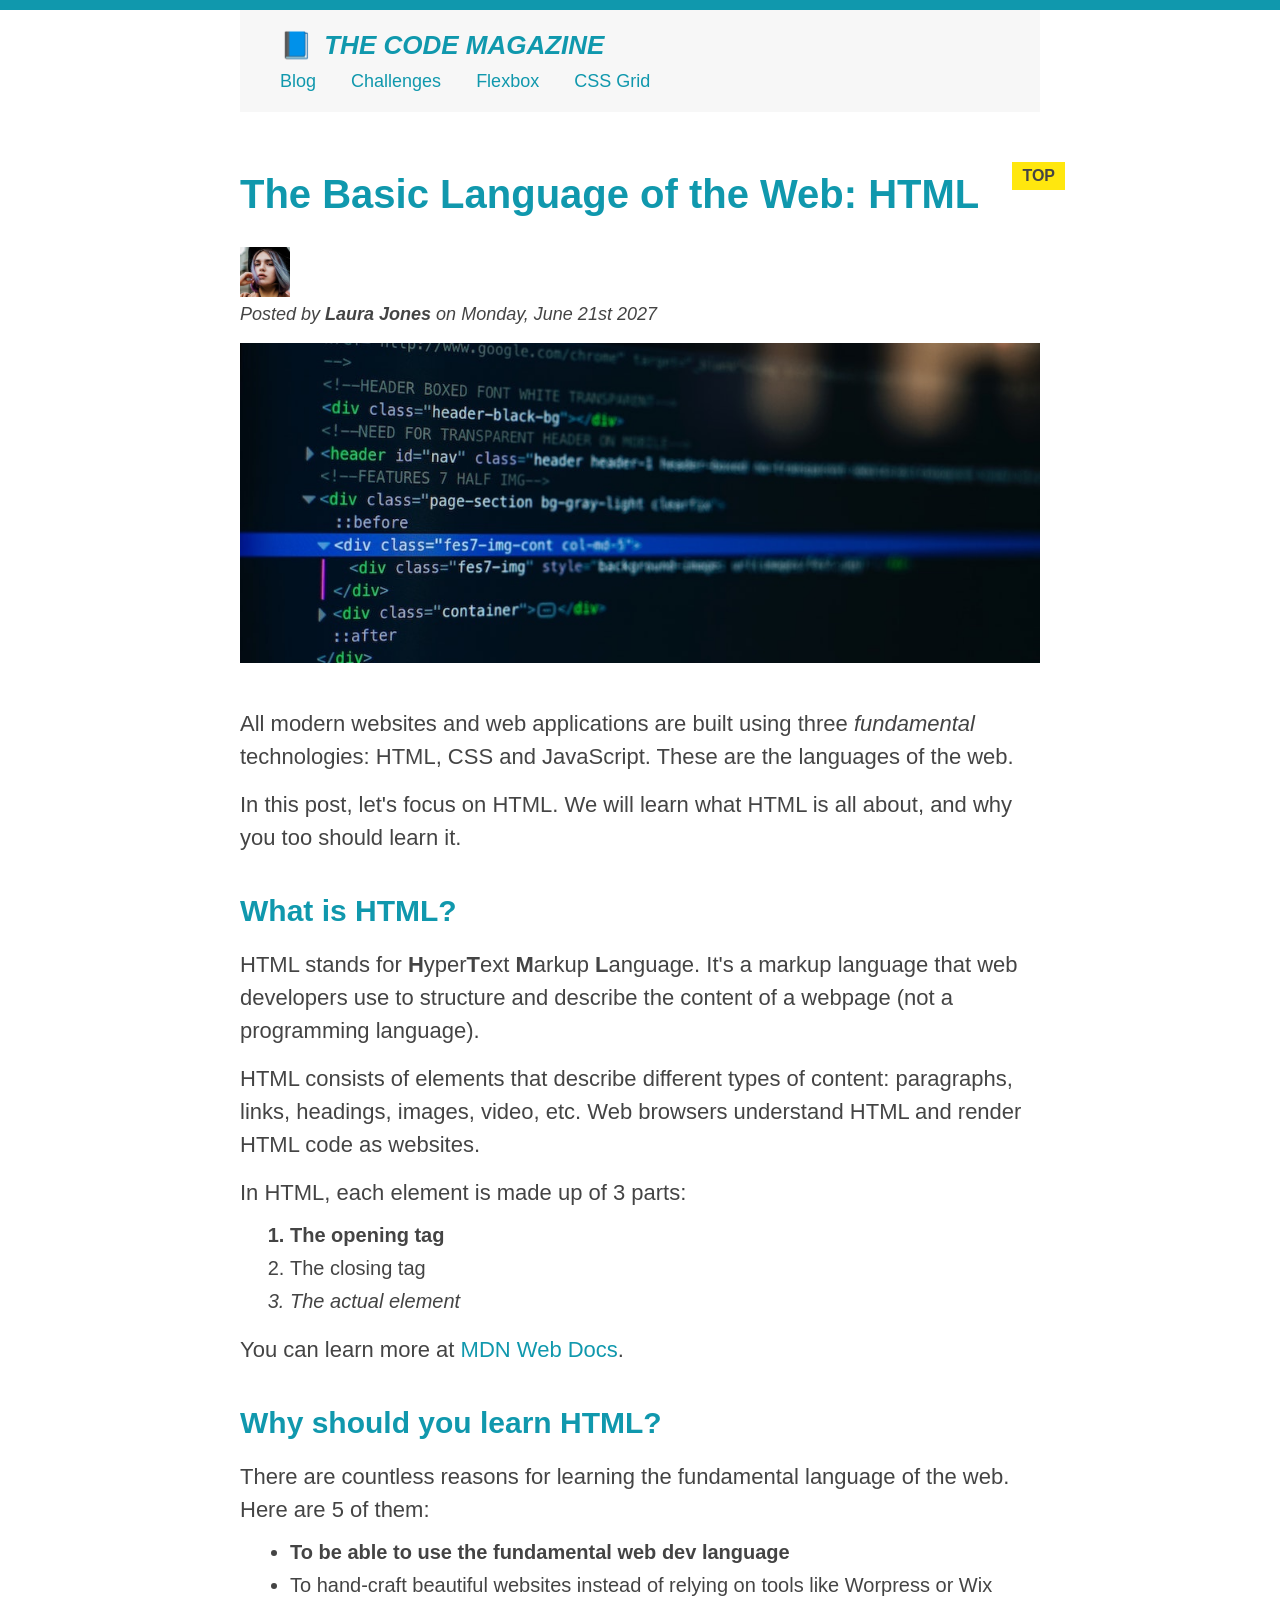
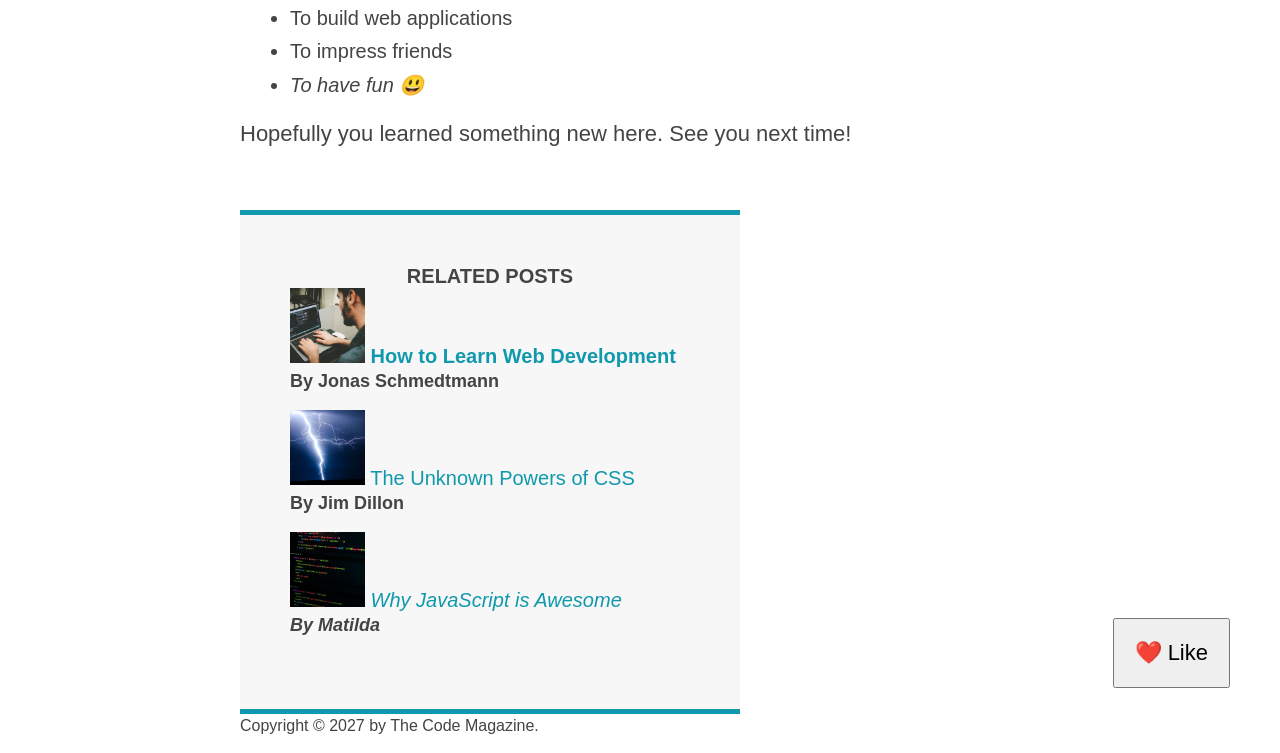
==== html-css-course-master/final/03-CSS-Fundamentals/index.html @ 180cc09f "Practice DS , HTML , CSS" ====
<!DOCTYPE html>
<html lang="en">
  <head>
    <meta charset="UTF-8" />
    <link href="style.css" rel="stylesheet" />

    <title>The Basic Language of the Web: HTML</title>
  </head>

  <body>
    <!--
    <h1>The Basic Language of the Web: HTML</h1>
    <h2>The Basic Language of the Web: HTML</h2>
    <h3>The Basic Language of the Web: HTML</h3>
    <h4>The Basic Language of the Web: HTML</h4>
    <h5>The Basic Language of the Web: HTML</h5>
    <h6>The Basic Language of the Web: HTML</h6>
    -->

    <div class="container">
      <header class="main-header">
        <h1>📘 The Code Magazine</h1>

        <nav>
          <!-- <strong>This is the navigation</strong> -->
          <a href="blog.html">Blog</a>
          <a href="#">Challenges</a>
          <a href="#">Flexbox</a>
          <a href="#">CSS Grid</a>
        </nav>
      </header>

      <article>
        <header class="post-header">
          <h2>The Basic Language of the Web: HTML</h2>

          <img
            src="img/laura-jones.jpg"
            alt="Headshot of Laura Jones"
            height="50"
            width="50"
          />

          <p id="author">
            Posted by <strong>Laura Jones</strong> on Monday, June 21st 2027
          </p>

          <img
            src="img/post-img.jpg"
            alt="HTML code on a screen"
            width="500"
            height="200"
            class="post-img"
          />
          <button>❤️ Like</button>
        </header>

        <p>
          All modern websites and web applications are built using three
          <em>fundamental</em>
          technologies: HTML, CSS and JavaScript. These are the languages of the
          web.
        </p>

        <p>
          In this post, let's focus on HTML. We will learn what HTML is all
          about, and why you too should learn it.
        </p>

        <h3>What is HTML?</h3>
        <p>
          HTML stands for <strong>H</strong>yper<strong>T</strong>ext
          <strong>M</strong>arkup <strong>L</strong>anguage. It's a markup
          language that web developers use to structure and describe the content
          of a webpage (not a programming language).
        </p>
        <p>
          HTML consists of elements that describe different types of content:
          paragraphs, links, headings, images, video, etc. Web browsers
          understand HTML and render HTML code as websites.
        </p>
        <p>In HTML, each element is made up of 3 parts:</p>

        <ol>
          <li class="first-li">The opening tag</li>
          <li>The closing tag</li>
          <li>The actual element</li>
        </ol>

        <p>
          You can learn more at
          <a
            href="https://developer.mozilla.org/en-US/docs/Web/HTML"
            target="_blank"
            >MDN Web Docs</a
          >.
        </p>

        <h3>Why should you learn HTML?</h3>

        <p>
          There are countless reasons for learning the fundamental language of
          the web. Here are 5 of them:
        </p>

        <ul>
          <li class="first-li">
            To be able to use the fundamental web dev language
          </li>
          <li>
            To hand-craft beautiful websites instead of relying on tools like
            Worpress or Wix
          </li>
          <li>To build web applications</li>
          <li>To impress friends</li>
          <li>To have fun 😃</li>
        </ul>

        <p>Hopefully you learned something new here. See you next time!</p>
      </article>

      <aside>
        <h4>Related posts</h4>

        <ul class="related">
          <li>
            <img
              src="img/related-1.jpg"
              alt="Person programming"
              width="75"
              height="75"
            />
            <a href="#">How to Learn Web Development</a>
            <p class="related-author">By Jonas Schmedtmann</p>
          </li>
          <li>
            <img
              src="img/related-2.jpg"
              alt="Lightning"
              width="75"
              height="75"
            />
            <a href="#">The Unknown Powers of CSS</a>
            <p class="related-author">By Jim Dillon</p>
          </li>
          <li>
            <img
              src="img/related-3.jpg"
              alt="JavaScript code on a screen"
              width="75"
              height="75"
            />
            <a href="#">Why JavaScript is Awesome</a>
            <p class="related-author">By Matilda</p>
          </li>
        </ul>
      </aside>

      <footer>
        <p id="copyright" class="copyright text">
          Copyright &copy; 2027 by The Code Magazine.
        </p>
      </footer>
    </div>
  </body>
</html>
---- html-css-course-master/final/03-CSS-Fundamentals/style.css ----
* {
  /* border-top: 10px solid #1098ad; */
  margin: 0;
  padding: 0;
}

/* PAGE SECTIONS */
body {
  color: #444;
  font-family: sans-serif;

  border-top: 10px solid #1098ad;
  position: relative;
}

.container {
  width: 800px;
  /* margin-left: auto;
  margin-right: auto; */
  margin: 0 auto;
}

.main-header {
  background-color: #f7f7f7;
  /* padding: 20px;
  padding-left: 40px;
  padding-right: 40px; */
  padding: 20px 40px;
  margin-bottom: 60px;
  /* height: 80px; */
}

nav {
  font-size: 18px;
  /* text-align: center; */
}

article {
  margin-bottom: 60px;
}

.post-header {
  margin-bottom: 40px;
  /* position: relative; */
}

aside {
  background-color: #f7f7f7;
  border-top: 5px solid #1098ad;
  border-bottom: 5px solid #1098ad;
  /* padding-top: 50px;
  padding-bottom: 50px; */
  padding: 50px 0;
  width: 500px;
}

/* SMALLER ELEMENTS */
h1,
h2,
h3 {
  color: #1098ad;
}

h1 {
  font-size: 26px;
  text-transform: uppercase;
  font-style: italic;
}

h2 {
  font-size: 40px;
  margin-bottom: 30px;
}

h3 {
  font-size: 30px;
  margin-bottom: 20px;
  margin-top: 40px;
}

h4 {
  font-size: 20px;
  text-transform: uppercase;
  text-align: center;
}

p {
  font-size: 22px;
  line-height: 1.5;
  margin-bottom: 15px;
}

ul,
ol {
  margin-left: 50px;
  margin-bottom: 20px;
}

li {
  font-size: 20px;
  margin-bottom: 10px;
  /* display: inline; */
}

li:last-child {
  margin-bottom: 0;
}

/* footer p {
  font-size: 16px;
} */

/* article header p {
  font-style: italic;
} */

#author {
  font-style: italic;
  font-size: 18px;
}

#copyright {
  font-size: 16px;
}

.related-author {
  font-size: 18px;
  font-weight: bold;
}

/* ul {
  list-style: none;
} */

.related {
  list-style: none;
}

body {
  /* background-color: orangered; */
}

/* .first-li {
  font-weight: bold;
} */

li:first-child {
  font-weight: bold;
}

li:last-child {
  font-style: italic;
}

li:nth-child(even) {
  /* color: red; */
}

/* Misconception: this won't work! */
article p:first-child {
  color: red;
}

/* Styling links */
a:link {
  color: #1098ad;
  text-decoration: none;
}

a:visited {
  /* color: #777; */
  color: #1098ad;
}

a:hover {
  color: orangered;
  font-weight: bold;
  text-decoration: underline orangered;
}

a:active {
  background-color: black;
  font-style: italic;
}
/* LVHA */

.post-img {
  width: 100%;
  height: auto;
}

nav a:link {
  /* background-color: orangered;
  margin: 20px;
  padding: 20px;

  display: block; */

  margin-right: 30px;
  margin-top: 10px;
  display: inline-block;
}

nav a:link:last-child {
  margin-right: 0;
}

button {
  font-size: 22px;
  padding: 20px;
  cursor: pointer;

  position: absolute;
  /* top: 50px;
  left: 50px; */
  bottom: 50px;
  right: 50px;
}

h1::first-letter {
  font-style: normal;
  margin-right: 5px;
}

h3 + p::first-line {
  /* color: red; */
}

h2 {
  /* background-color: orange; */
  position: relative;
}

h2::before {
  content: "TOP";
  background-color: #ffe70e;
  color: #444;
  font-size: 16px;
  font-weight: bold;
  display: inline-block;
  padding: 5px 10px;
  position: absolute;
  top: -10px;
  right: -25px;
}

/* Resolving conflicts */
/* #copyright {
  color: red;
}

.copyright {
  color: blue;
}

.text {
  color: yellow;
}

footer p {
  color: green !important;
} */

/* nav a:link,
nav p {
  font-size: 18px;
} */
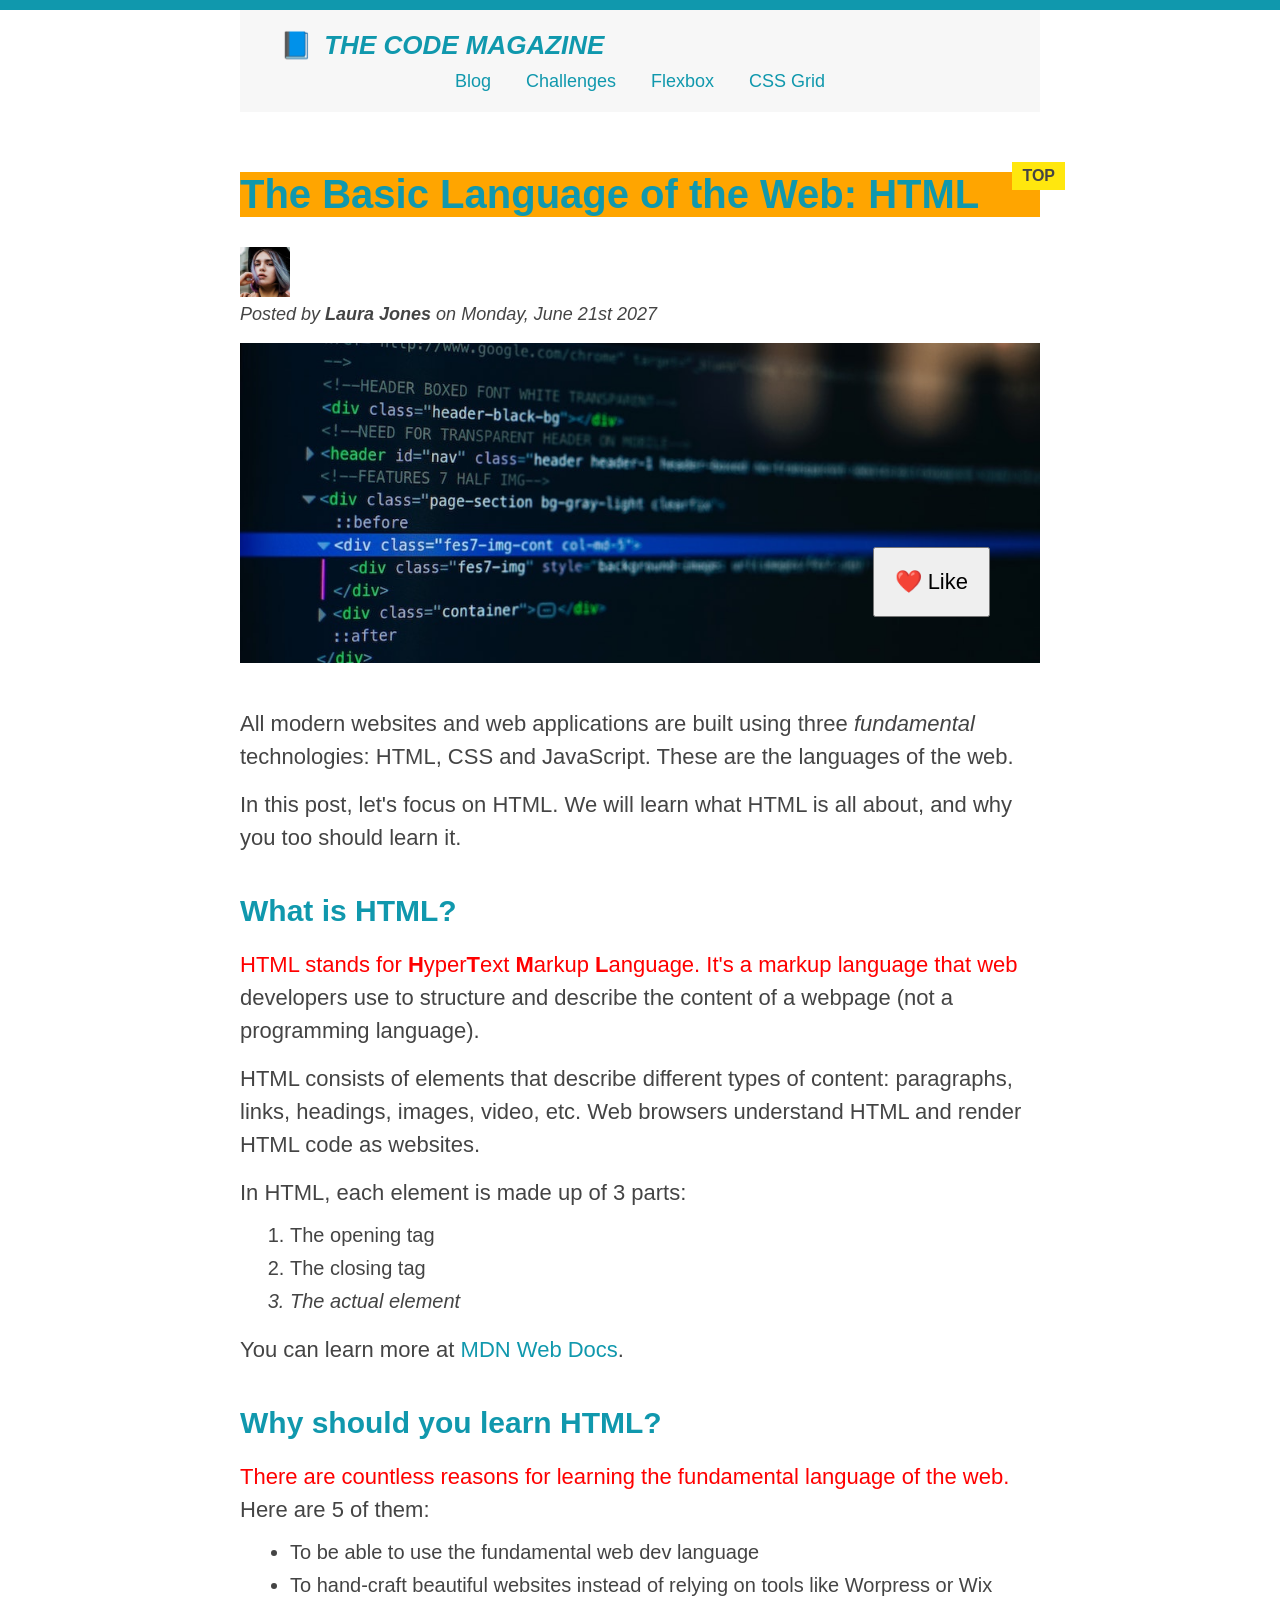
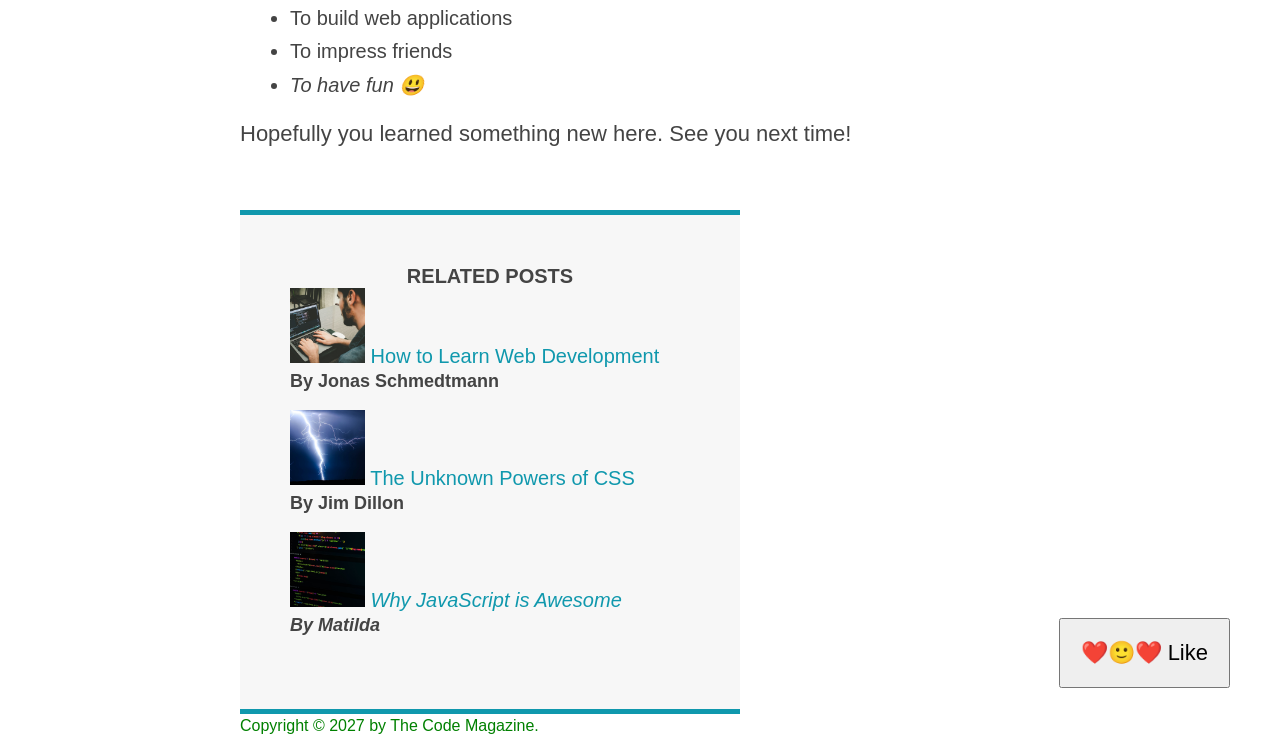
==== commit 98e4b99e: "CSS Practice" ====
--- a/html-css-course-master/final/03-CSS-Fundamentals/index.html
+++ b/html-css-course-master/final/03-CSS-Fundamentals/index.html
@@ -160,6 +160,7 @@
         <p id="copyright" class="copyright text">
           Copyright &copy; 2027 by The Code Magazine.
         </p>
+        <button>❤️🙂❤️ Like</button>
       </footer>
     </div>
   </body>
--- a/html-css-course-master/final/03-CSS-Fundamentals/style.css
+++ b/html-css-course-master/final/03-CSS-Fundamentals/style.css
@@ -32,7 +32,7 @@
 
 nav {
   font-size: 18px;
-  /* text-align: center; */
+  text-align: center;
 }
 
 article {
@@ -41,7 +41,7 @@
 
 .post-header {
   margin-bottom: 40px;
-  /* position: relative; */
+  position: relative;
 }
 
 aside {
@@ -136,17 +136,30 @@
   list-style: none;
 }
 
-body {
-  /* background-color: orangered; */
-}
+/* body {
+  background-color: orangered;
+}
+.container {
+  background-color: green;
+} */
 
 /* .first-li {
   font-weight: bold;
 } */
 
-li:first-child {
-  font-weight: bold;
-}
+/* li:first-child {
+  font-weight: bold;
+  border: 5px solid green;
+}
+article p:first-child {
+  font-weight: bold;
+  border: 5px solid yellow;
+}
+
+article p:nth-child(odd) {
+  font-weight: bold;
+  border: 5px solid orange;
+} */
 
 li:last-child {
   font-style: italic;
@@ -169,7 +182,7 @@
 
 a:visited {
   /* color: #777; */
-  color: #1098ad;
+  color: green;
 }
 
 a:hover {
@@ -189,6 +202,7 @@
   height: auto;
 }
 
+/* box model */
 nav a:link {
   /* background-color: orangered;
   margin: 20px;
@@ -222,12 +236,15 @@
   margin-right: 5px;
 }
 
+/* p::first-line {
+  color: orange;
+} */
 h3 + p::first-line {
-  /* color: red; */
+  color: red;
 }
 
 h2 {
-  /* background-color: orange; */
+  background-color: orange;
   position: relative;
 }
 
@@ -245,7 +262,7 @@
 }
 
 /* Resolving conflicts */
-/* #copyright {
+#copyright {
   color: red;
 }
 
@@ -259,7 +276,7 @@
 
 footer p {
   color: green !important;
-} */
+}
 
 /* nav a:link,
 nav p {
